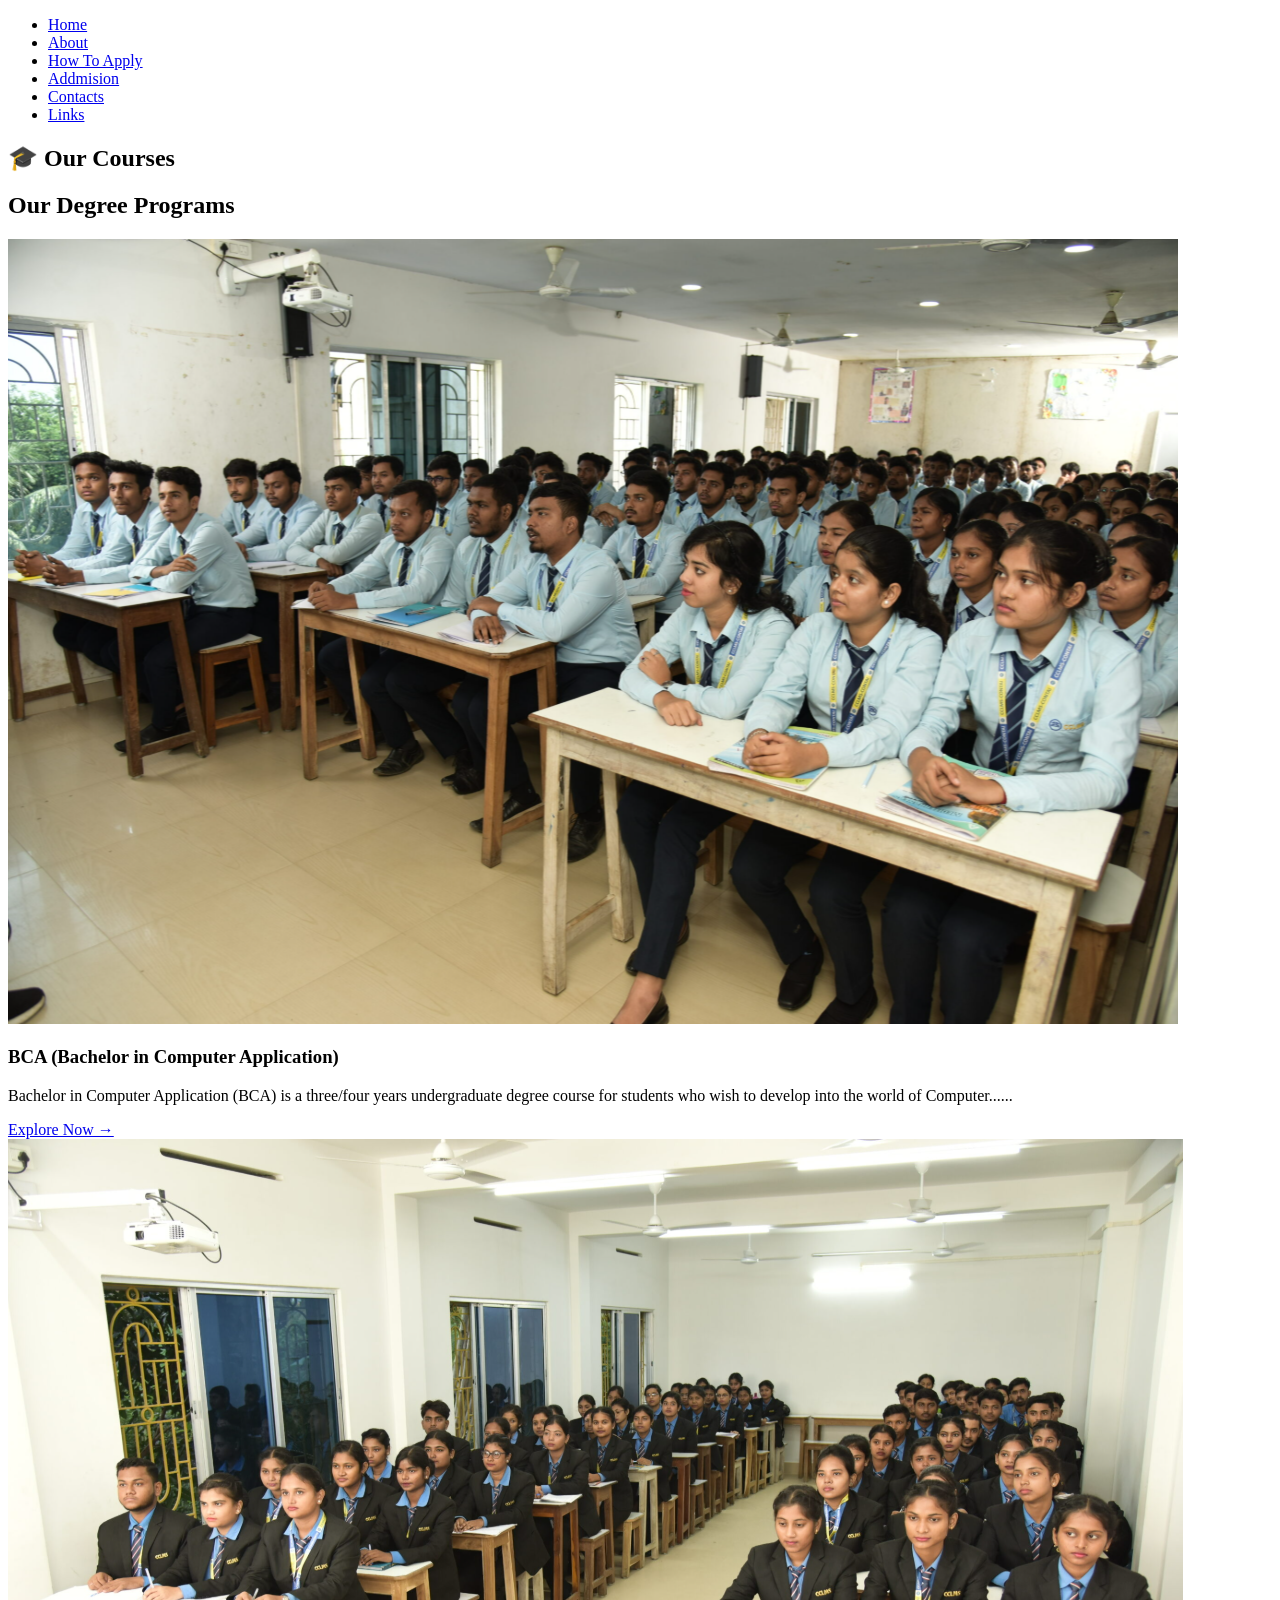
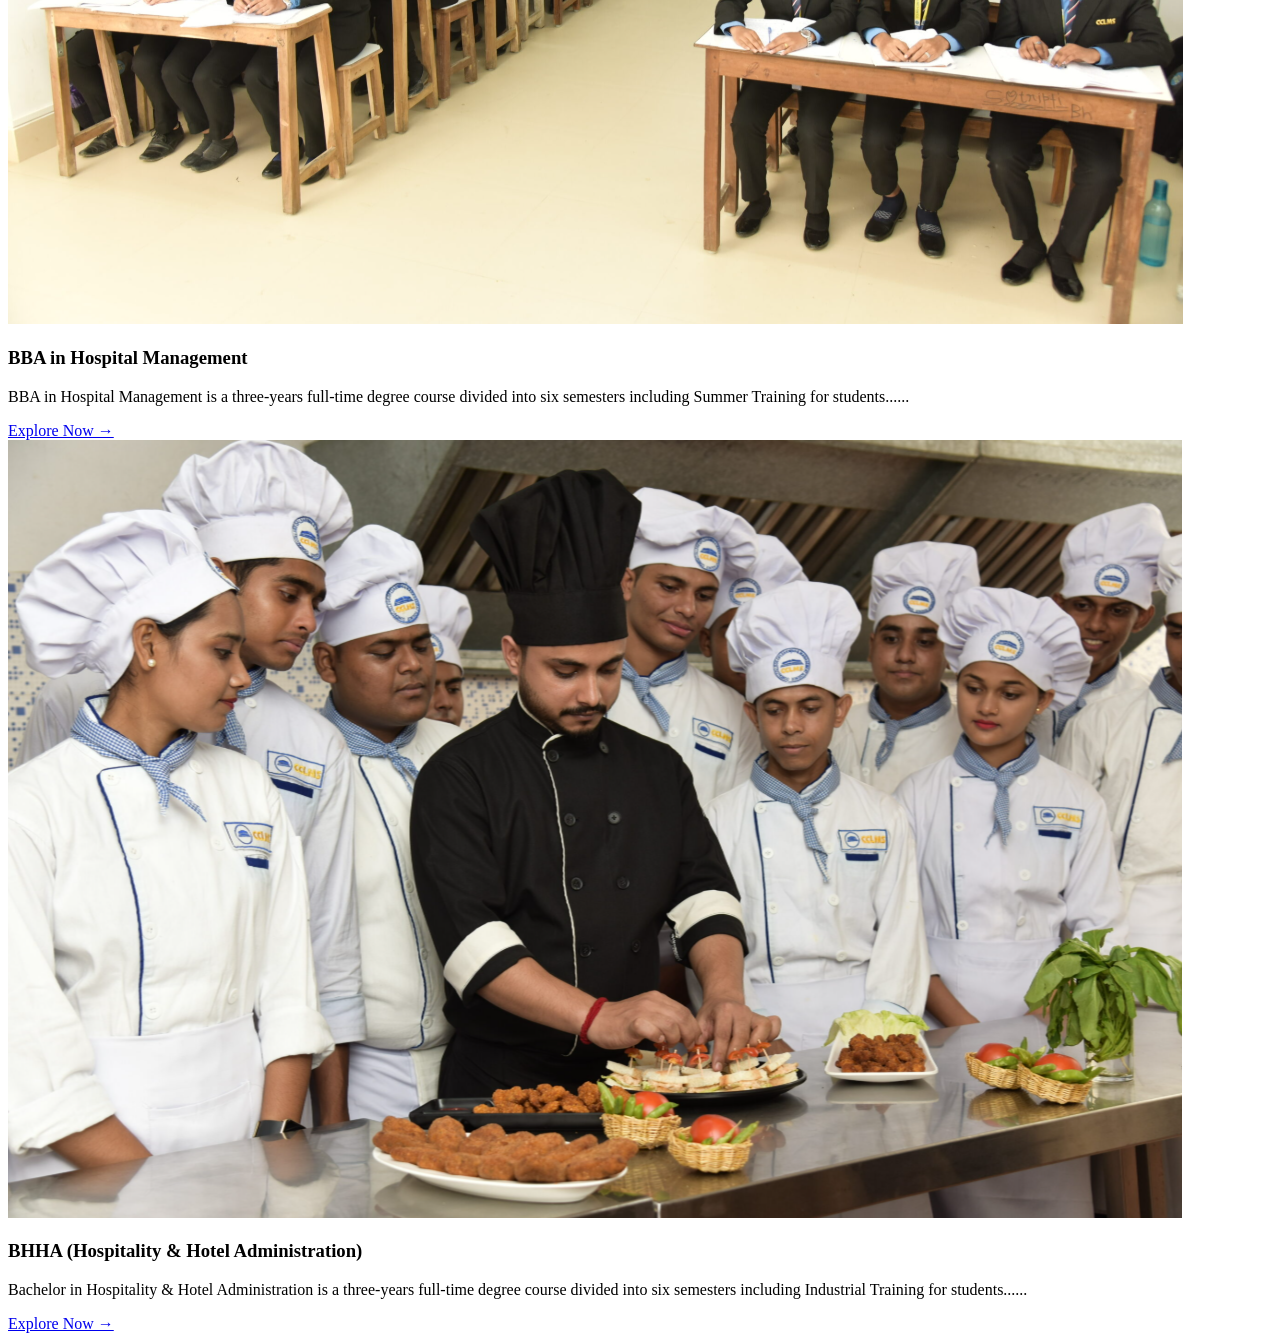
==== index.html @ 26f7f935 "Add index.html for course information pagewg" ====
<!DOCTYPE html>
<html lang="en">
<head>
    <meta charset="UTF-8">
    <meta name="viewport" content="width=device-width, initial-scale=1.0">
    <title>Our Courses</title>
    <link rel="stylesheet" href="style.css">
</head>
<body>

<!-- Navbar -->
<nav class="navbar">
    <ul>
        <li><a href="#">Home</a></li>
        <li><a href="#">About</a></li>
        <li><a href="#">How To Apply</a></li>
        <li><a href="#">Addmision</a></li>
        <li><a href="#">Contacts</a></li>
        <li><a href="#">Links</a></li>
    </ul>
</nav>

<!-- Section -->
<section class="courses">
    <h2><span>🎓</span> Our Courses</h2>
    <h1>Our Degree Programs</h1>

    <div class="card-container">

        <!-- Card 1 -->
        <div class="card">
            <img src="bca.png" alt="BCA">
            <div class="card-content">
                <h3>BCA (Bachelor in Computer Application)</h3>
                <p>Bachelor in Computer Application (BCA) is a three/four years undergraduate degree course for students who wish to develop into the world of Computer......</p>
                <a href="#">Explore Now →</a>
            </div>
        </div>

        <!-- Card 2 -->
        <div class="card">
            <img src="bba.png" alt="BBA">
            <div class="card-content">
                <h3>BBA in Hospital Management</h3>
                <p>BBA in Hospital Management is a three-years full-time degree course divided into six semesters including Summer Training for students......</p>
                <a href="#">Explore Now →</a>
            </div>
        </div>

        <!-- Card 3 -->
        <div class="card">
            <img src="bhha.png" alt="BHHA">
            <div class="card-content">
                <h3>BHHA (Hospitality & Hotel Administration)</h3>
                <p>Bachelor in Hospitality & Hotel Administration is a three-years full-time degree course divided into six semesters including Industrial Training for students......</p>
                <a href="#">Explore Now →</a>
            </div>
        </div>

    </div>
</section>

</body>
      </html>
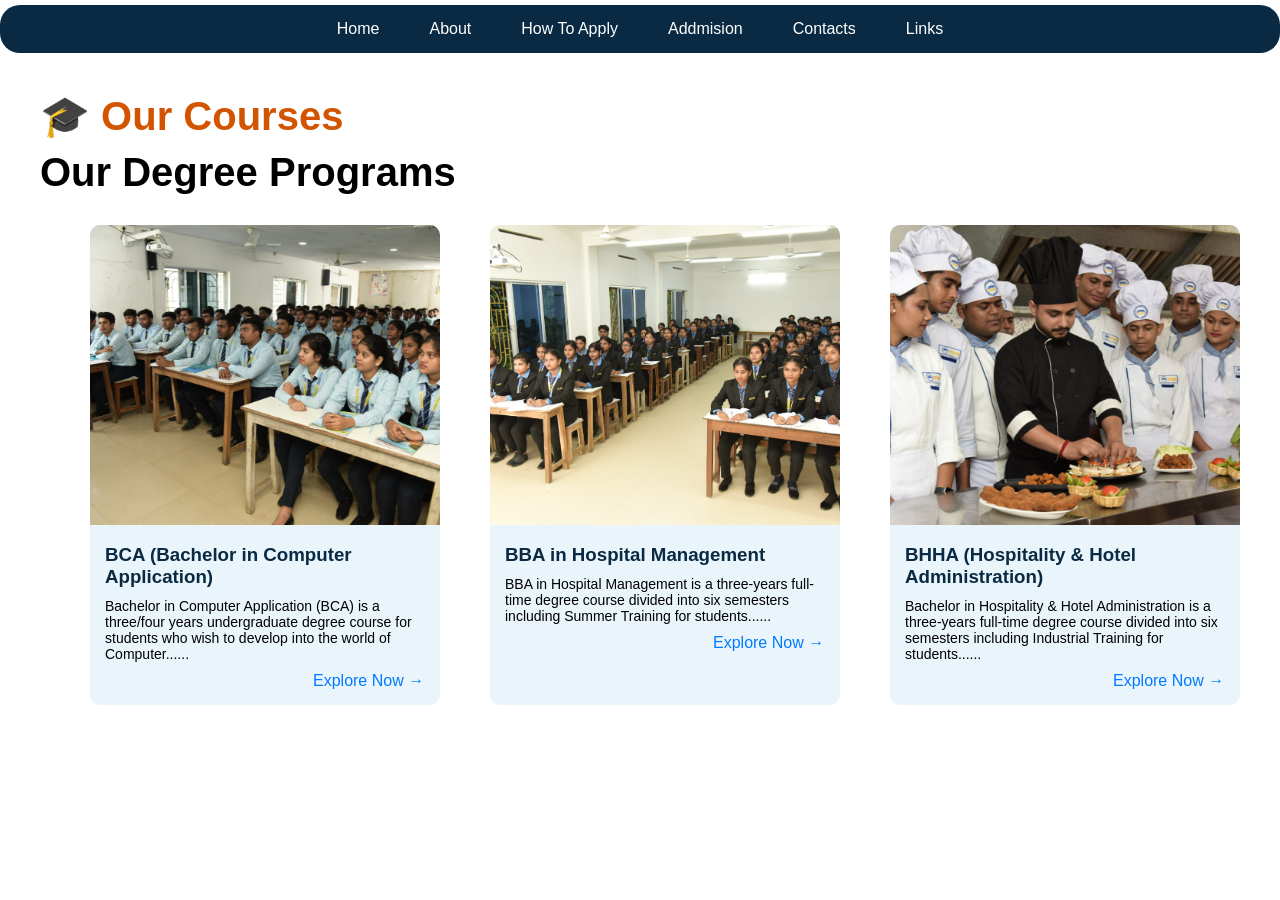
==== commit 86a21890: "F" ====
--- a/index.html
+++ b/index.html
@@ -4,7 +4,7 @@
     <meta charset="UTF-8">
     <meta name="viewport" content="width=device-width, initial-scale=1.0">
     <title>Our Courses</title>
-    <link rel="stylesheet" href="style.css">
+    <link rel="stylesheet" href="Style.css">
 </head>
 <body>
 
--- a/Style.css
+++ b/Style.css
@@ -0,0 +1,147 @@
+* {
+    margin: 0;
+    padding: 0;
+    box-sizing: border-box;
+    font-family: Arial, sans-serif;
+}
+
+/* Navbar */
+.navbar {
+    background: #0a2a43;
+    border-radius: 20px;
+    margin-top: 5px;
+}
+
+.navbar ul {
+    display: flex;
+    list-style: none;
+    justify-content: center;
+}
+
+.navbar li {
+    padding: 15px 25px;
+    color: white;
+    cursor: pointer;
+}
+
+.navbar li:last-child {
+    border-right: none;
+}
+
+.navbar a{
+    text-decoration: none;
+    color: #fff;
+}
+
+/* Hover Effect */
+
+.navbar li:active {
+    background: black;
+}
+
+.navbar a:hover{
+    color:#ffb703;
+}
+
+/* Section */
+.courses {
+    padding: 40px;
+}
+
+.courses h2 {
+    color: #d35400;
+    margin-bottom: 10px;
+    font-size: 40px;
+}
+
+.courses h1 {
+    margin-bottom: 30px;
+    font-size: 40px;
+}
+
+/* Cards */
+.card-container {
+    display: flex;
+    
+}
+
+.card {
+    background: #eaf4fb;
+    border-radius: 10px;
+    overflow: hidden;
+    width: 400px;
+    transition: 0.3s;
+    margin-left: 50px;
+}
+
+.card img {
+    width: 100%;
+    height: 300px;
+    object-fit: cover;
+}
+
+.card-content {
+    padding: 15px;
+}
+
+.card-content h3 {
+    color: #0a2a43;
+    margin-bottom: 10px;
+}
+
+.card-content p {
+    font-size: 14px;
+    margin-bottom: 10px;
+}
+
+.card-content a {
+    text-decoration: none;
+    color: #007bff;
+    margin-left: 65%;
+}
+
+/* Hover Effect */
+.card:hover {
+    transform: translateY(-8px);
+}
+
+.card-content a:hover{
+      background:#ffb703;
+      border-radius: 10px;
+      padding: 5px;
+    }
+/* Media Query */
+
+/*Desktop*/
+@media (min-width: 901px) {
+    .card-container{
+        flex-direction: row;
+    }
+    .card{
+        flex: 1;
+    }
+}
+
+/* Tablet */
+@media (min-width: 601px) and (max-width: 900px){
+    .card-container{
+        flex-direction: row;
+        flex-wrap: wrap;
+    }
+
+    .card{
+        flex: 1 1 35%;
+    }
+}
+
+/* Mobile */
+@media (max-width: 600px) {
+    .navbar ul {
+        flex-direction: column;
+        text-align: center;
+    }
+
+     .card-container {
+        flex-direction: column;
+    }
+}
